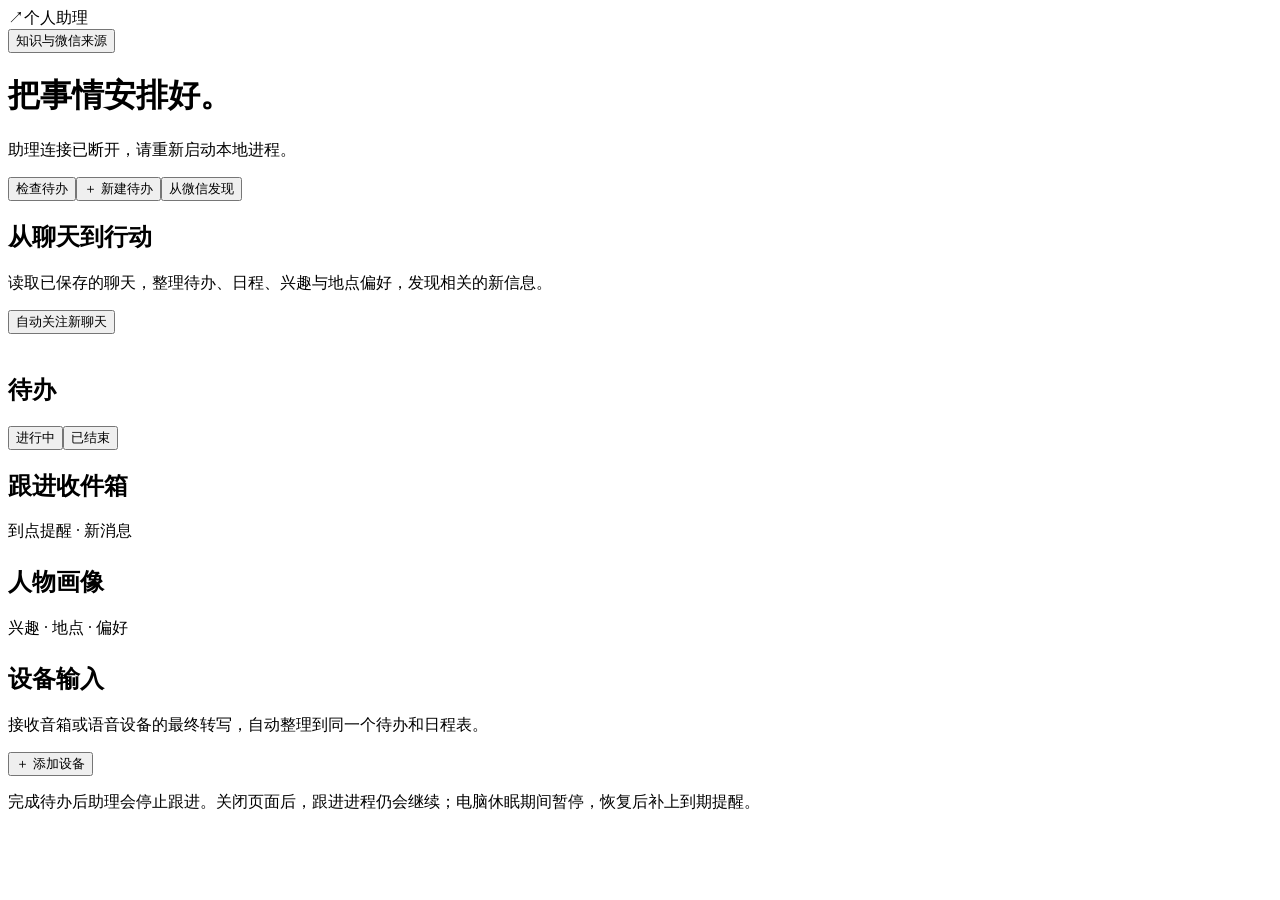
==== presentation/index.html @ 7d673f46 "Prepare personal assistant for independent repository" ====
<!doctype html>
<html lang="zh-CN">
<meta charset="utf-8">
<meta name="viewport" content="width=device-width,initial-scale=1">
<title>个人助理 · 日程与待办</title>
<link rel="stylesheet" href="/assets/base.css">
<style>
.discovery{margin:0 0 24px}.discovery .panel-head{border:0}.discovery-list{padding:0 22px 16px}.scan{padding:9px 0;border-top:1px solid var(--border);font-size:13px}.secondary{margin-top:24px}.choice{display:flex;align-items:center;gap:9px;margin:0;padding:10px;border-bottom:1px solid var(--border);cursor:pointer}.choice input,.inline-check input{width:auto;flex-shrink:0}.inline-check{display:flex;align-items:center;gap:8px}#extract-chats{max-height:260px;overflow:auto;margin-top:12px;border:1px solid var(--border);border-radius:8px}.profile-label{display:flex;justify-content:space-between;gap:12px}.profile-label .pill{flex-shrink:0}#watch-status{margin-top:8px}.insight-body{white-space:pre-wrap;overflow-wrap:anywhere}
</style>
<link rel="stylesheet" href="/assets/calendar.css">
<link rel="stylesheet" href="/assets/recommendations.css">
<link rel="stylesheet" href="/assets/briefing.css">
<header><div class="brand"><span class="mark">↗</span>个人助理</div><div class="actions"><a id="mobile-calendar" hidden>手机日程 ↗</a><button id="sources-open" class="quiet">知识与微信来源</button></div></header>
<main>
  <div class="topline"><div><h1>把事情安排好。</h1><p class="muted status-line" id="status" role="status">正在连接助理…</p></div><div class="top-buttons"><button id="check-now">检查待办</button><button id="new-task">＋ 新建待办</button><button class="primary" id="extract-open">从微信发现</button></div></div>
  <div id="worker-error" class="error" role="alert"></div>
<!-- briefing -->
<!-- calendar -->
  <section class="panel discovery"><div class="panel-head"><div><h2>从聊天到行动</h2><p class="muted">读取已保存的聊天，整理待办、日程、兴趣与地点偏好，发现相关的新信息。</p><p id="watch-status" class="muted"></p><p id="watch-error" class="error" role="alert"></p></div><div class="actions"><button id="start-watch" class="small">自动关注新聊天</button><button id="stop-watch" class="small" hidden>停止自动发现</button></div></div><div id="scans" class="discovery-list"></div></section>
  <div class="columns">
    <section class="panel"><div class="panel-head"><h2>待办<span id="task-count" class="count"></span></h2><div class="tabs"><button data-filter="active" class="selected">进行中</button><button data-filter="closed">已结束</button></div></div><div id="tasks"></div></section>
    <section class="panel"><div class="panel-head"><h2>跟进收件箱<span id="inbox-count" class="count"></span></h2><span class="muted">到点提醒 · 新消息</span></div><div id="inbox"></div></section>
  </div>
  <div class="columns secondary">
    <!-- recommendations -->
    <section class="panel"><div class="panel-head"><h2>人物画像<span id="profile-count" class="count"></span></h2><span class="muted">兴趣 · 地点 · 偏好</span></div><div id="profiles"></div></section>
  </div>
  <section class="panel secondary"><div class="panel-head"><div><h2>设备输入</h2><p class="muted">接收音箱或语音设备的最终转写，自动整理到同一个待办和日程表。</p></div><button id="device-open" class="small">＋ 添加设备</button></div><div id="devices"></div></section>
  <p class="footer">完成待办后助理会停止跟进。关闭页面后，跟进进程仍会继续；电脑休眠期间暂停，恢复后补上到期提醒。</p>
</main>
<dialog id="task-dialog"><form id="task-form"><h2 id="task-dialog-title">新建待办</h2>
  <label for="description">要推进什么</label><input id="description" name="description" required placeholder="例如：把修改后的方案发给对方" autocomplete="off">
  <div id="task-quick-schedule" class="editor-quick-schedule"></div>
  <details id="task-more" class="advanced"><summary>说明、提醒与更多设置</summary>
  <label for="notes">补充说明</label><textarea id="notes" name="notes" rows="2" placeholder="目前进展、需要注意的事"></textarea>
  <div class="form-row"><div><label for="due">截止时间（可选）</label><input type="datetime-local" id="due" name="due_at"></div><div><label for="wake">下次跟进（可选）</label><input type="datetime-local" id="wake" name="wake_at"></div></div>
  <p class="muted" style="margin-top:7px">未指定跟进时间时，在截止时提醒；两者都没填则立即跟进。</p>
  <label for="every">未结束时，每隔多久再跟进</label><select id="every"><option value="3600">1 小时</option><option value="14400">4 小时</option><option value="86400" selected>1 天</option><option value="604800">1 周</option></select>
  <div id="create-scope"><label style="display:flex;gap:8px;align-items:center"><input id="execute" type="checkbox" style="width:auto">保存后让助理分步推进</label><details class="advanced"><summary>关联微信与已有知识</summary>
    <label for="chat-search">查找微信会话</label><div class="search-row"><input id="chat-search" placeholder="会话名称，可留空"><button type="button" id="find-chats">查找</button></div>
    <label for="chat">关联会话（可选）</label><select id="chat"><option value="">不关联</option></select><p class="muted">这个会话收到新消息时也会提醒；下次跟进时间只影响定时提醒。</p>
    <label for="knowledge-query">知识关键词（可选）</label><input id="knowledge-query" placeholder="人物、项目或主题"><p class="muted">跟进时查找 DH 与 RPA 中的相关知识，并保留来源。</p>
    <label for="person-account">对方的明确账号（可选）</label><input id="person-account" placeholder="用于按已确认身份查找人物事实">
  </details></div><p id="bound-source" class="muted source-summary" hidden></p>
  </details>
  <p id="task-error" class="error" role="alert"></p><div class="dialog-actions"><button type="button" data-close="task-dialog">取消</button><button type="submit" class="primary">保存待办</button></div>
</form></dialog>

<dialog id="sources-dialog"><form id="sources-form"><h2>知识与微信来源</h2><p class="muted">新待办会记住创建时的来源。更改配置不会把已有待办关联到其他账号或会话。</p>
  <label for="history-db">微信记录数据库</label><input id="history-db" required>
  <label for="history-account">这份微信记录所属账号</label><input id="history-account" required>
  <label for="dh-paths">DH 知识文件 / Share 目录（每行一个）</label><textarea id="dh-paths" rows="2"></textarea>
  <label for="rpa-paths">RPA 记忆目录（每行一个）</label><textarea id="rpa-paths" rows="2"></textarea>
  <label for="timezone">时间所在时区</label><input id="timezone" required placeholder="Asia/Shanghai">
  <p id="sources-error" class="error" role="alert"></p><div class="dialog-actions"><button type="button" data-close="sources-dialog">取消</button><button type="submit" class="primary">保存来源</button></div>
</form></dialog>
<dialog id="extract-dialog"><form id="extract-form"><h2>从微信发现</h2><p class="muted">选择要关注的会话，助理会从已保存的聊天中整理待办、日程、人物画像和相关机会。每个会话读取所选时间内最新 120 条。</p>
  <label for="extract-search">查找会话</label><div class="search-row"><input id="extract-search" placeholder="会话名称，可留空"><button type="button" id="extract-find">查找</button></div>
  <div id="extract-chats"></div><p id="extract-selection" class="muted"></p>
  <label for="extract-hours">读取范围</label><select id="extract-hours"><option value="24">最近 1 天</option><option value="168" selected>最近 7 天</option><option value="720">最近 30 天</option></select>
  <label class="inline-check"><input id="extract-watch" type="checkbox">每小时继续关注这些会话</label><p class="muted">没有新内容时不调用模型。新发现会保存在下方；相关建议也可推送到微信。</p>
  <p id="extract-error" class="error" role="alert"></p><div class="dialog-actions"><button type="button" data-close="extract-dialog">取消</button><button class="primary" type="submit">开始发现</button></div>
</form></dialog>
<div id="toast" hidden role="status"></div>
<dialog id="device-dialog"><form id="device-form"><h2>添加语音设备</h2>
  <p class="muted">先生成接入地址，再由设备或转写服务提交文字。音箱需要有开放接口或通过桥接接入。</p>
  <label for="device-name">设备名称</label><input id="device-name" required maxlength="200" placeholder="例如：书房音箱">
  <details class="advanced"><summary>说话者身份（可选）</summary><label for="device-speaker">可靠识别为本人的说话者 ID</label><input id="device-speaker" maxlength="200" placeholder="仅在上游能识别本人时填写"><p class="muted">默认身份未确认。设备属于你，不代表收到的话都是你说的。</p></details>
  <p id="device-error" class="error" role="alert"></p><div class="dialog-actions"><button type="button" data-close="device-dialog">取消</button><button type="submit" class="primary">生成接入信息</button></div>
</form></dialog>
<dialog id="device-pairing"><h2>设备接入信息</h2><p class="muted">凭据只在这次显示，请保存到设备或转写服务中。只提交最终转写；重试保留相同的 event_id。</p>
  <label for="device-config">地址、凭据与请求示例</label><textarea id="device-config" rows="15" readonly spellcheck="false"></textarea>
  <div class="dialog-actions"><button type="button" id="device-copy">复制</button><button type="button" data-close="device-pairing" class="primary">已保存</button></div>
</dialog>
<script>
'use strict';
const $=id=>document.getElementById(id);
let state={tasks:[],events:[],inbox:[],sources:{},profiles:[],insights:[],scans:[]}, filter='active', editing=null, toastTimer;
const selectedChats=new Map();
function element(tag,text,cls){const node=document.createElement(tag);if(text!==undefined)node.textContent=text;if(cls)node.className=cls;return node;}
function toast(text){showToast(text);}
async function api(path,data){const options=data===undefined?{}:{method:'POST',headers:{'Content-Type':'application/json'},body:JSON.stringify(data)};const res=await fetch(path,options);const value=await res.json();if(!res.ok)throw Error(value.error||'操作失败');return value;}
function stamp(value,tz){return value==null?'未指定':new Intl.DateTimeFormat('zh-CN',{timeZone:tz||state.sources.timezone||'Asia/Shanghai',month:'numeric',day:'numeric',hour:'2-digit',minute:'2-digit',hour12:false}).format(new Date(value*1000));}
function localValue(value,tz){if(value==null)return '';const p=new Intl.DateTimeFormat('sv-SE',{timeZone:tz,year:'numeric',month:'2-digit',day:'2-digit',hour:'2-digit',minute:'2-digit',hour12:false}).format(new Date(value*1000));return p.replace(' ','T');}
function empty(target,title,detail){const box=element('div',undefined,'empty');box.append(element('b',title),element('p',detail));target.append(box);}
function button(text,action,cls='small'){const b=element('button',text,cls);b.type='button';b.onclick=async()=>{b.disabled=true;try{await action();}catch(error){toast(error.message);}finally{b.disabled=false;}};return b;}
async function change(id,data,message){await api('/api/tasks/'+id,data);toast(message);await refresh();}
function renderTasks(){
  const box=$('tasks');box.replaceChildren();
  const active=state.tasks.filter(t=>!['done','cancelled'].includes(t.status));
  $('task-count').textContent=active.length+' 项';
  const items=state.tasks.filter(t=>filter==='active'?!['done','cancelled'].includes(t.status):['done','cancelled'].includes(t.status));
  if(!items.length){empty(box,filter==='active'?'从聊天里发现要推进的事。':'还没有结束的待办。',filter==='active'?'助理会自动整理新聊天，也可以手动添加。':'完成或取消的待办会保留在这里。');return;}
  for(const task of items){
    const card=element('article',undefined,'task '+task.status),row=element('div',undefined,'row');
    const closed=['done','cancelled'].includes(task.status);
    const check=button(closed?'✓':'',async()=>{
      await api('/api/tasks/'+task.id,{status:closed?'open':'done'});await refresh();
      showToast(closed?'待办已重新打开':'待办已完成',async()=>{await api('/api/tasks/'+task.id,{status:task.status,wake_at:task.wake_at});await refresh();});
    },'check');check.setAttribute('aria-label',closed?'重新开始跟进':'完成待办');row.append(check);
    const body=element('div',undefined,'task-body');
    body.append(button(task.description,()=>openTask(task),'task-title-button'));
    const meta=element('div',undefined,'muted task-meta');
    if(task.status==='waiting')meta.append(element('span','等待回复','pill'));
    if(closed)meta.append(element('span',task.status==='done'?'已完成':'已取消','pill'));
    if(task.scope.chat_id)meta.append(element('span',task.scope.chat_name||'来自微信','task-source'));
    body.append(meta);
    if(task.notes)body.append(element('p',task.notes,'notes task-preview'));
    const actions=element('div',undefined,'actions compact-actions');
    actions.append(button(task.due_at==null?'安排日期':stamp(task.due_at,task.timezone),()=>openTask(task),'date-chip'+(task.due_at!=null&&task.due_at<Date.now()/1000&&!closed?' overdue':'')),button('•••',()=>openTask(task),'more-button'));
    actions.lastChild.setAttribute('aria-label','更多待办操作');body.append(actions);row.append(body);card.append(row);box.append(swipeItem(card,task,'task'));
  }
}
function refText(ref){return [ref.source?.source_id,ref.source?.account_id,ref.document_id||ref.chat_id,ref.record_id||('#'+ref.message_id)].filter(Boolean).join(' · ');}
function renderEvidence(context,reminderId){const outer=element('details');outer.dataset.key='reminder-'+reminderId;outer.append(element('summary','查看聊天原文与知识来源'));if(!(context.messages||[]).length)outer.append(element('p','本次没有可展示的聊天记录。','muted'));const incoming=new Set((context.incoming_refs||[]).map(r=>r.message_id));for(const msg of context.messages||[]){const quote=element('div',undefined,'evidence');quote.append(element('div',(msg.sender.display_name||msg.sender.source_sender_id||'未知发送者')+' · 记录时间 '+stamp(msg.time.recorded_at,context.timezone)+(incoming.has(msg.ref.message_id)?' · 新消息':''),'muted'));quote.append(element('div',msg.content||msg.image_description||'（无文字内容）','quote'),element('div',refText(msg.ref),'ref'));outer.append(quote);}
  const knowledge=context.knowledge||{};if((knowledge.people||[]).length)outer.append(element('p','相关人物：'+knowledge.people.map(p=>p.name).join('、'),'muted'));for(const fact of knowledge.facts||[]){const ev=element('div',undefined,'evidence');ev.append(element('div',fact.authority==='manual_correction'?'人工纠正':fact.authority==='manual_fact'?'人工补充':'已有事实','muted'));const fields=fact.fields;let text=fields.text||fields.summary||fields.description||fields.value||fields.predicate||fields.label||'查看事实详情';ev.append(element('div',typeof text==='string'?text:JSON.stringify(text),'quote'));const detail=element('details');detail.append(element('summary','完整事实与证据'),element('pre',JSON.stringify({内容:fields,证据:fact.evidence},null,2)));ev.append(detail,element('div',refText(fact.ref),'ref'));outer.append(ev);}for(const doc of knowledge.documents||[]){const ev=element('div',undefined,'evidence');ev.append(element('div',doc.title,'task-title'));const d=element('details');d.append(element('summary','阅读相关知识'),element('div',doc.text,'quote'));ev.append(d,element('div',refText(doc.ref),'ref'));outer.append(ev);}for(const error of context.source_errors||[])outer.append(element('div',error.source+'：'+error.error,'error'));return outer;}
function renderWechat(card,item){
  if(!item.wechat_status)return;
  const labels={pending:'等待推送',sending:'正在推送',delivered:'微信接口已接受',retry:'等待重试',failed:'推送失败',unknown:'结果未知，请查看微信；不会自动重发',superseded:'已停止推送'};
  const problem=['retry','failed','unknown'].includes(item.wechat_status);
  card.append(element('p','微信 · '+(labels[item.wechat_status]||item.wechat_status),problem?'error':'muted'));
  if(item.wechat_error)card.append(element('p',item.wechat_error,'error'));
  if(!item.read_at&&['open','waiting'].includes(item.task_status)&&['failed','retry'].includes(item.wechat_status))card.append(button('重试微信推送',async()=>{await api('/api/reminders/'+item.id+'/retry-wechat',{});toast('已安排重试');await refresh();},'small'));
}
function renderInbox(){const box=$('inbox');const opened=new Set([...box.querySelectorAll('details[open][data-key]')].map(d=>d.dataset.key));box.replaceChildren();$('inbox-count').textContent=state.inbox.filter(r=>!r.read_at).length+' 条未读';if(!state.inbox.length){empty(box,'到点了，我会在这里提醒你。','跟进记录会附上相关聊天与已有知识。');return;}for(const item of state.inbox){const card=element('article',undefined,'reminder'+(item.read_at?'':' unread'));const labels={deadline:'期限已到',scheduled:'定时跟进',new_message:'微信新消息'};card.append(element('div',item.trigger.split('+').map(k=>labels[k]||k).join(' · ')+' · '+stamp(item.created_at),'muted meta'),element('h3',item.title),element('p',item.body));if(item.task_status==='done'||item.task_status==='cancelled')card.append(element('span',item.task_status==='done'?'待办已完成':'待办已取消','pill'));const evidence=renderEvidence(item.context,item.id);evidence.open=opened.has(evidence.dataset.key);card.append(evidence);renderWechat(card,item);if(item.notification_status==='failed'||item.notification_status==='retry')card.append(element('p','本机通知未送达；这条提醒已保存在收件箱。','error'));if(!item.read_at)card.append(button('标为已读',async()=>{await api('/api/reminders/'+item.id,{});await refresh();},'small quiet'));box.append(card);}}
function recordEvidence(records,key){const d=element('details');d.dataset.key=key;d.append(element('summary','查看原始记录'));for(const r of records){const q=element('div',undefined,'evidence');q.append(element('div',(r.actor.display_name||'未知发送者')+' · 记录时间 '+stamp(r.time.recorded_at),'muted'),element('div',r.text,'quote'),element('div','会话 '+r.stream_id+' · 消息 #'+r.id,'ref'));d.append(q);}return d;}
function renderProfiles(){const box=$('profiles'),opened=new Set([...box.querySelectorAll('details[open]')].map(d=>d.dataset.key));box.replaceChildren();$('profile-count').textContent=state.profiles.length+' 条';if(!state.profiles.length){empty(box,'从日常表达里了解你。','明确表达和推断会分别标注，每条画像都保留原文。');return;}for(const p of state.profiles){const card=element('article',undefined,'task'),line=element('div',undefined,'profile-label');line.append(element('span',p.subject_name,'task-title'),element('span',({interest:'兴趣',address:'地点',preference:'偏好'})[p.category]||p.category,'pill'));card.append(line,element('div',p.value,'notes'),element('p',(p.confidence==='explicit'?'原文明确表达':'根据原文推断')+(p.is_self===1?' · 本人':p.is_self===0?' · 联系人':' · 身份未确认'),'muted'));const ev=recordEvidence(p.evidence,'profile-'+p.id);ev.open=opened.has(ev.dataset.key);card.append(ev,button('忽略这条画像',async()=>{await api('/api/profiles/'+p.id+'/dismiss',{});await refresh();},'small quiet'));box.append(card);}}
function renderScans(){const watch=state.extraction_watch||{};$('watch-status').textContent=watch.enabled?(watch.mode==='all'?'每分钟发现所有微信会话的新活动 · 从 '+stamp(watch.started_at)+' 开始':'每小时关注 '+(watch.scopes||[]).length+' 个会话')+(watch.checked_at?' · 最近检查 '+stamp(watch.checked_at):'')+' · 下次 '+stamp(watch.next_at):'自动发现未开启';$('watch-error').textContent=watch.last_error?'读取新聊天暂时失败，将自动重试：'+watch.last_error:'';$('stop-watch').hidden=!watch.enabled;$('start-watch').hidden=watch.enabled&&watch.mode==='all';const box=$('scans');box.replaceChildren();if(!state.scans.length){box.append(element('p',watch.enabled?'正在关注新聊天，发现会出现在这里。':'点击“自动关注新聊天”，或从已有聊天中选择提取。','muted'));return;}const labels={queued:'排队中',running:'正在提取',completed:'已完成',failed:'提取失败',interrupted:'已中断'};for(const s of state.scans.slice(0,5)){const row=element('div',undefined,'scan'),r=s.result;row.append(element('div',(s.chat_name||'微信会话')+' · '+(labels[s.status]||s.status)+' · '+stamp(s.created_at),'task-title'));if(r.summary)row.append(element('p',r.summary,'muted'));if(r.created_task_ids?.length||r.updated_task_ids?.length||r.created_event_ids?.length||r.updated_event_ids?.length||r.profile_ids?.length||r.created_insight_ids?.length)row.append(element('p','待办 新增 '+(r.created_task_ids?.length||0)+' / 更新 '+(r.updated_task_ids?.length||0)+' · 日程 新增 '+(r.created_event_ids?.length||0)+' / 更新 '+(r.updated_event_ids?.length||0)+' · 画像 '+(r.profile_ids?.length||0)+' · 推荐 '+(r.created_insight_ids?.length||0),'muted'));if(r.skipped_updates)row.append(element('p',r.skipped_updates+' 项保留了较新的修改或已结束状态。','muted'));if(r.window_limited)row.append(element('p',s.source_kind==='device'?'剩余设备记录将继续分批整理。':'本次读取最新 120 条，更早的记录尚未处理。','muted'));if(s.error)row.append(element('p',s.error,'error'));box.append(row);}}
async function refresh(){try{state=await api('/api/state');$('mobile-calendar').hidden=!state.calendar_url;if(state.calendar_url)$('mobile-calendar').href=state.calendar_url;await renderCalendar();renderTasks();renderInbox();renderScans();renderProfiles();renderInsights();renderBriefings();renderDevices();$('status').replaceChildren(element('span',undefined,'live'),document.createTextNode((state.last_tick?'助理正在跟进 · 最近检查 '+stamp(state.last_tick):'助理正在启动')+(state.wechat?' · 微信提醒已启用':'')+(state.notify?' · 本机通知已启用':'')+(!state.wechat&&!state.notify?' · 提醒保存在收件箱':'')));$('worker-error').textContent=state.last_error?'本轮跟进遇到问题：'+state.last_error:(state.wechat_error||'');}catch(error){$('status').textContent='助理连接已断开，请重新启动本地进程。';}}
function editTask(task=null){editing=task;$('task-form').reset();$('task-error').textContent='';$('task-dialog-title').textContent=task?'编辑待办':'新建待办';$('create-scope').hidden=!!task;$('bound-source').hidden=!task;$('chat').replaceChildren(new Option('不关联',''));if(task){$('description').value=task.description;$('notes').value=task.notes;$('due').value=localValue(task.due_at,task.timezone);$('wake').value=localValue(task.wake_at,task.timezone);$('every').value=String(task.followup_seconds);if(!$('every').value)$('every').append(new Option(task.followup_seconds/3600+' 小时',String(task.followup_seconds),true,true));$('bound-source').textContent='时间所在时区：'+task.timezone+'；关联会话：'+(task.scope.chat_name||task.scope.chat_id||'无');}$('task-more').open=!!task;editorQuickDates('task',task);$('task-dialog').showModal();}
$('new-task').onclick=()=>openTask();for(const b of document.querySelectorAll('[data-close]'))b.onclick=()=>$(b.dataset.close).close();for(const b of document.querySelectorAll('[data-filter]'))b.onclick=()=>{filter=b.dataset.filter;for(const tab of document.querySelectorAll('[data-filter]'))tab.classList.toggle('selected',tab===b);renderTasks();};
$('task-form').onsubmit=async event=>{event.preventDefault();const submit=event.submitter;submit.disabled=true;try{const data={description:$('description').value,notes:$('notes').value,due_at:$('due').value,wake_at:$('wake').value,followup_seconds:Number($('every').value)};let result;if(editing)result=await api('/api/tasks/'+editing.id,data);else{Object.assign(data,{chat_id:$('chat').value,knowledge_query:$('knowledge-query').value,person_account:$('person-account').value,execute:$('execute').checked});result=await api('/api/tasks',data);}$('task-dialog').close();toast(result.source_warnings?.length?'待办已保存，关联来源暂时不可读':'待办已保存');await refresh();}catch(error){$('task-error').textContent=error.message;}finally{submit.disabled=false;}};
$('find-chats').onclick=async()=>{const b=$('find-chats');b.disabled=true;try{const chats=await api('/api/chats?q='+encodeURIComponent($('chat-search').value));$('chat').replaceChildren(new Option('不关联',''));for(const chat of chats)$('chat').append(new Option(chat.display_name+' · '+chat.chat_id,chat.chat_id));toast(chats.length?'找到 '+chats.length+' 个会话':'没有匹配的会话');}catch(error){$('task-error').textContent=error.message;}finally{b.disabled=false;}};
$('sources-open').onclick=()=>{const s=state.sources;$('history-db').value=s.history_db||'';$('history-account').value=s.history_account||'';$('dh-paths').value=(s.dh_knowledge||[]).join('\n');$('rpa-paths').value=(s.rpa_memory||[]).join('\n');$('timezone').value=s.timezone||'Asia/Shanghai';$('sources-error').textContent='';$('sources-dialog').showModal();};
$('sources-form').onsubmit=async event=>{event.preventDefault();event.submitter.disabled=true;try{const lines=id=>$(id).value.split('\n').map(v=>v.trim()).filter(Boolean);await api('/api/sources',{history_db:$('history-db').value,history_account:$('history-account').value,dh_knowledge:lines('dh-paths'),rpa_memory:lines('rpa-paths'),timezone:$('timezone').value});$('sources-dialog').close();toast('来源已保存，对新待办生效');await refresh();}catch(error){$('sources-error').textContent=error.message;}finally{event.submitter.disabled=false;}};
$('check-now').onclick=async()=>{const b=$('check-now');b.disabled=true;try{const result=await api('/api/tick',{});toast(result.reminders.length?'有 '+result.reminders.length+' 条新提醒':'检查完成，暂时没有新的跟进');await refresh();}catch(error){toast(error.message);}finally{b.disabled=false;}};
function selectionLabel(){$('extract-selection').textContent='已选 '+selectedChats.size+' 个会话（最多 10 个）'+(selectedChats.size?'：'+[...selectedChats.values()].join('、'):'');}
async function findExtractChats(){const chats=await api('/api/chats?q='+encodeURIComponent($('extract-search').value));$('extract-chats').replaceChildren();for(const c of chats){const label=element('label',undefined,'choice'),check=element('input');check.type='checkbox';check.value=c.chat_id;check.checked=selectedChats.has(c.chat_id);check.onchange=()=>{if(check.checked)selectedChats.set(c.chat_id,c.display_name);else selectedChats.delete(c.chat_id);selectionLabel();};label.append(check,element('span',c.display_name));$('extract-chats').append(label);}if(!chats.length)$('extract-chats').append(element('p','没有找到会话。','muted'));selectionLabel();}
$('extract-open').onclick=async()=>{$('extract-error').textContent='';selectedChats.clear();const watch=state.extraction_watch||{};for(const s of watch.scopes||[])selectedChats.set(s.chat_id,s.chat_name);$('extract-watch').checked=!!watch.enabled&&watch.mode!=='all';$('extract-search').value='';$('extract-dialog').showModal();try{await findExtractChats();}catch(error){$('extract-error').textContent=error.message;}};
$('extract-find').onclick=async()=>{try{await findExtractChats();}catch(error){$('extract-error').textContent=error.message;}};
$('extract-form').onsubmit=async e=>{e.preventDefault();if(!selectedChats.size){$('extract-error').textContent='请选择要读取的会话。';return;}e.submitter.disabled=true;try{const data={chat_ids:[...selectedChats.keys()],hours:Number($('extract-hours').value)};if($('extract-watch').checked||state.extraction_watch?.mode!=='all')data.watch=$('extract-watch').checked;await api('/api/extract',data);$('extract-dialog').close();toast('已排队，发现会保存在看板中');await refresh();}catch(error){$('extract-error').textContent=error.message;}finally{e.submitter.disabled=false;}};
$('start-watch').onclick=async()=>{const b=$('start-watch');b.disabled=true;try{await api('/api/extract',{watch_all:true});toast('已开始关注新聊天，旧记录只作上下文');await refresh();}catch(error){toast(error.message);}finally{b.disabled=false;}};
$('stop-watch').onclick=async()=>{const b=$('stop-watch');b.disabled=true;try{await api('/api/extract/stop-watch',{});toast('已停止自动发现');await refresh();}catch(error){toast(error.message);}finally{b.disabled=false;}};
</script>
<script src="/assets/swipe.js"></script>
<script src="/assets/calendar.js"></script>
<script src="/assets/recommendations.js"></script>
<script src="/assets/briefing.js"></script>
<script src="/assets/devices.js"></script>
<script>
refresh();setInterval(()=>{if(!document.hidden)refresh();},8000);
</script>
</html>
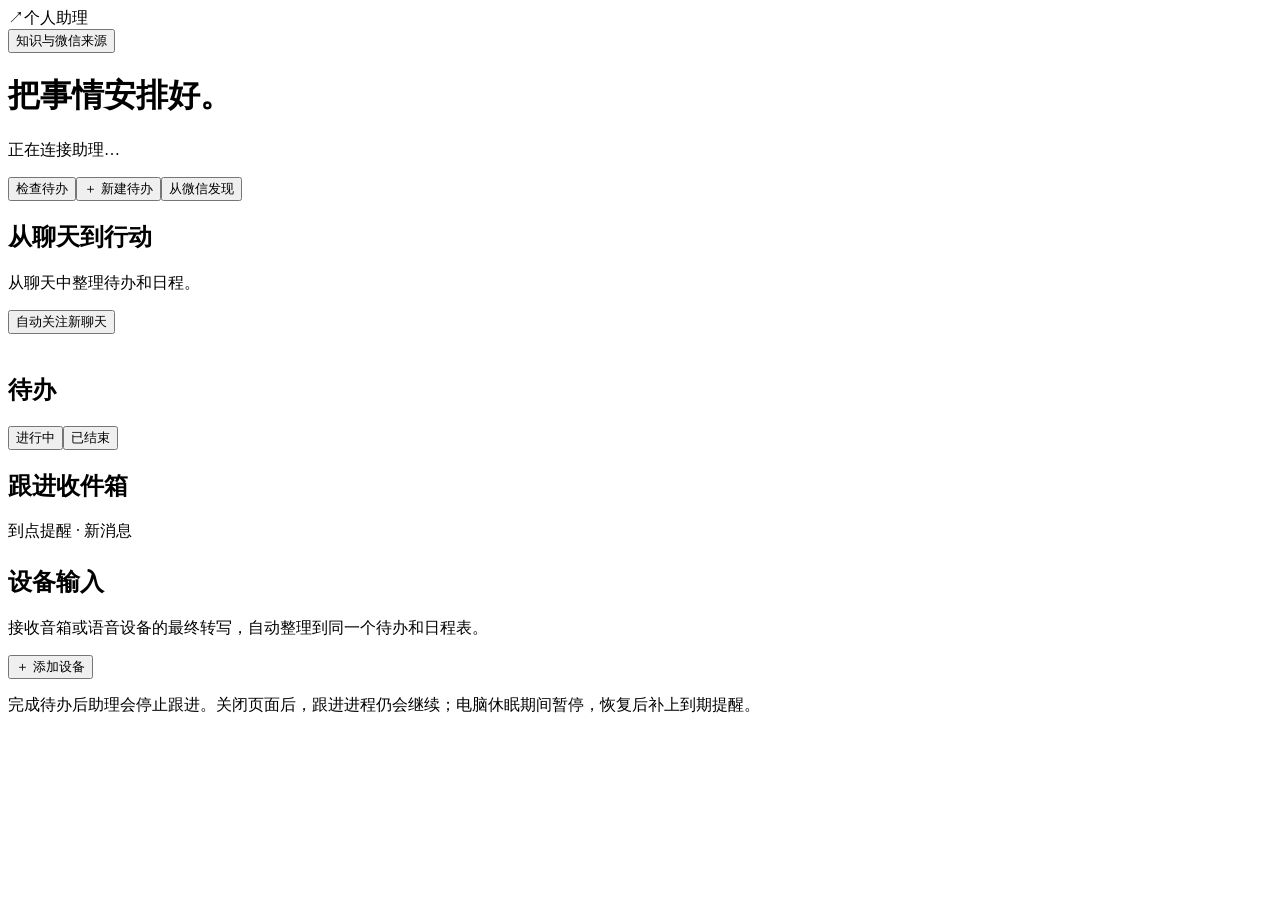
==== commit 2b0b0d6f: "Improve assistant ingestion, push recovery and web resilience Add optional Apple calendar import and" ====
--- a/presentation/index.html
+++ b/presentation/index.html
@@ -5,7 +5,7 @@
 <title>个人助理 · 日程与待办</title>
 <link rel="stylesheet" href="/assets/base.css">
 <style>
-.discovery{margin:0 0 24px}.discovery .panel-head{border:0}.discovery-list{padding:0 22px 16px}.scan{padding:9px 0;border-top:1px solid var(--border);font-size:13px}.secondary{margin-top:24px}.choice{display:flex;align-items:center;gap:9px;margin:0;padding:10px;border-bottom:1px solid var(--border);cursor:pointer}.choice input,.inline-check input{width:auto;flex-shrink:0}.inline-check{display:flex;align-items:center;gap:8px}#extract-chats{max-height:260px;overflow:auto;margin-top:12px;border:1px solid var(--border);border-radius:8px}.profile-label{display:flex;justify-content:space-between;gap:12px}.profile-label .pill{flex-shrink:0}#watch-status{margin-top:8px}.insight-body{white-space:pre-wrap;overflow-wrap:anywhere}
+.discovery{margin:0 0 24px}.discovery .panel-head{border:0}.discovery-list{padding:0 22px 16px}.scan{padding:9px 0;border-top:1px solid var(--border);font-size:13px}.secondary{margin-top:24px}.choice{display:flex;align-items:center;gap:9px;margin:0;padding:10px;border-bottom:1px solid var(--border);cursor:pointer}.choice input,.inline-check input{width:auto;flex-shrink:0}.inline-check{display:flex;align-items:center;gap:8px}#extract-chats{max-height:260px;overflow:auto;margin-top:12px;border:1px solid var(--border);border-radius:8px}#watch-status{margin-top:8px}.insight-body{white-space:pre-wrap;overflow-wrap:anywhere}
 </style>
 <link rel="stylesheet" href="/assets/calendar.css">
 <link rel="stylesheet" href="/assets/recommendations.css">
@@ -16,14 +16,13 @@
   <div id="worker-error" class="error" role="alert"></div>
 <!-- briefing -->
 <!-- calendar -->
-  <section class="panel discovery"><div class="panel-head"><div><h2>从聊天到行动</h2><p class="muted">读取已保存的聊天，整理待办、日程、兴趣与地点偏好，发现相关的新信息。</p><p id="watch-status" class="muted"></p><p id="watch-error" class="error" role="alert"></p></div><div class="actions"><button id="start-watch" class="small">自动关注新聊天</button><button id="stop-watch" class="small" hidden>停止自动发现</button></div></div><div id="scans" class="discovery-list"></div></section>
+  <section class="panel discovery"><div class="panel-head"><div><h2>从聊天到行动</h2><p class="muted">从聊天中整理待办和日程。</p><p id="watch-status" class="muted"></p><p id="watch-error" class="error" role="alert"></p></div><div class="actions"><button id="start-watch" class="small">自动关注新聊天</button><button id="stop-watch" class="small" hidden>停止自动发现</button></div></div><div id="scans" class="discovery-list"></div></section>
   <div class="columns">
     <section class="panel"><div class="panel-head"><h2>待办<span id="task-count" class="count"></span></h2><div class="tabs"><button data-filter="active" class="selected">进行中</button><button data-filter="closed">已结束</button></div></div><div id="tasks"></div></section>
     <section class="panel"><div class="panel-head"><h2>跟进收件箱<span id="inbox-count" class="count"></span></h2><span class="muted">到点提醒 · 新消息</span></div><div id="inbox"></div></section>
   </div>
-  <div class="columns secondary">
+  <div class="secondary">
     <!-- recommendations -->
-    <section class="panel"><div class="panel-head"><h2>人物画像<span id="profile-count" class="count"></span></h2><span class="muted">兴趣 · 地点 · 偏好</span></div><div id="profiles"></div></section>
   </div>
   <section class="panel secondary"><div class="panel-head"><div><h2>设备输入</h2><p class="muted">接收音箱或语音设备的最终转写，自动整理到同一个待办和日程表。</p></div><button id="device-open" class="small">＋ 添加设备</button></div><div id="devices"></div></section>
   <p class="footer">完成待办后助理会停止跟进。关闭页面后，跟进进程仍会继续；电脑休眠期间暂停，恢复后补上到期提醒。</p>
@@ -54,7 +53,7 @@
   <label for="timezone">时间所在时区</label><input id="timezone" required placeholder="Asia/Shanghai">
   <p id="sources-error" class="error" role="alert"></p><div class="dialog-actions"><button type="button" data-close="sources-dialog">取消</button><button type="submit" class="primary">保存来源</button></div>
 </form></dialog>
-<dialog id="extract-dialog"><form id="extract-form"><h2>从微信发现</h2><p class="muted">选择要关注的会话，助理会从已保存的聊天中整理待办、日程、人物画像和相关机会。每个会话读取所选时间内最新 120 条。</p>
+<dialog id="extract-dialog"><form id="extract-form"><h2>从微信发现</h2><p class="muted">选择要关注的会话，助理会从已保存的聊天中整理待办和日程。每个会话读取所选时间内最新 120 条。</p>
   <label for="extract-search">查找会话</label><div class="search-row"><input id="extract-search" placeholder="会话名称，可留空"><button type="button" id="extract-find">查找</button></div>
   <div id="extract-chats"></div><p id="extract-selection" class="muted"></p>
   <label for="extract-hours">读取范围</label><select id="extract-hours"><option value="24">最近 1 天</option><option value="168" selected>最近 7 天</option><option value="720">最近 30 天</option></select>
@@ -72,14 +71,15 @@
   <label for="device-config">地址、凭据与请求示例</label><textarea id="device-config" rows="15" readonly spellcheck="false"></textarea>
   <div class="dialog-actions"><button type="button" id="device-copy">复制</button><button type="button" data-close="device-pairing" class="primary">已保存</button></div>
 </dialog>
+<script src="/assets/connection.js"></script>
 <script>
 'use strict';
 const $=id=>document.getElementById(id);
-let state={tasks:[],events:[],inbox:[],sources:{},profiles:[],insights:[],scans:[]}, filter='active', editing=null, toastTimer;
+let state={tasks:[],events:[],inbox:[],sources:{},insights:[],scans:[]}, filter='active', editing=null, toastTimer;
 const selectedChats=new Map();
 function element(tag,text,cls){const node=document.createElement(tag);if(text!==undefined)node.textContent=text;if(cls)node.className=cls;return node;}
 function toast(text){showToast(text);}
-async function api(path,data){const options=data===undefined?{}:{method:'POST',headers:{'Content-Type':'application/json'},body:JSON.stringify(data)};const res=await fetch(path,options);const value=await res.json();if(!res.ok)throw Error(value.error||'操作失败');return value;}
+function api(path,data){return pageConnection.request(path,data);}
 function stamp(value,tz){return value==null?'未指定':new Intl.DateTimeFormat('zh-CN',{timeZone:tz||state.sources.timezone||'Asia/Shanghai',month:'numeric',day:'numeric',hour:'2-digit',minute:'2-digit',hour12:false}).format(new Date(value*1000));}
 function localValue(value,tz){if(value==null)return '';const p=new Intl.DateTimeFormat('sv-SE',{timeZone:tz,year:'numeric',month:'2-digit',day:'2-digit',hour:'2-digit',minute:'2-digit',hour12:false}).format(new Date(value*1000));return p.replace(' ','T');}
 function empty(target,title,detail){const box=element('div',undefined,'empty');box.append(element('b',title),element('p',detail));target.append(box);}
@@ -124,9 +124,8 @@
 }
 function renderInbox(){const box=$('inbox');const opened=new Set([...box.querySelectorAll('details[open][data-key]')].map(d=>d.dataset.key));box.replaceChildren();$('inbox-count').textContent=state.inbox.filter(r=>!r.read_at).length+' 条未读';if(!state.inbox.length){empty(box,'到点了，我会在这里提醒你。','跟进记录会附上相关聊天与已有知识。');return;}for(const item of state.inbox){const card=element('article',undefined,'reminder'+(item.read_at?'':' unread'));const labels={deadline:'期限已到',scheduled:'定时跟进',new_message:'微信新消息'};card.append(element('div',item.trigger.split('+').map(k=>labels[k]||k).join(' · ')+' · '+stamp(item.created_at),'muted meta'),element('h3',item.title),element('p',item.body));if(item.task_status==='done'||item.task_status==='cancelled')card.append(element('span',item.task_status==='done'?'待办已完成':'待办已取消','pill'));const evidence=renderEvidence(item.context,item.id);evidence.open=opened.has(evidence.dataset.key);card.append(evidence);renderWechat(card,item);if(item.notification_status==='failed'||item.notification_status==='retry')card.append(element('p','本机通知未送达；这条提醒已保存在收件箱。','error'));if(!item.read_at)card.append(button('标为已读',async()=>{await api('/api/reminders/'+item.id,{});await refresh();},'small quiet'));box.append(card);}}
 function recordEvidence(records,key){const d=element('details');d.dataset.key=key;d.append(element('summary','查看原始记录'));for(const r of records){const q=element('div',undefined,'evidence');q.append(element('div',(r.actor.display_name||'未知发送者')+' · 记录时间 '+stamp(r.time.recorded_at),'muted'),element('div',r.text,'quote'),element('div','会话 '+r.stream_id+' · 消息 #'+r.id,'ref'));d.append(q);}return d;}
-function renderProfiles(){const box=$('profiles'),opened=new Set([...box.querySelectorAll('details[open]')].map(d=>d.dataset.key));box.replaceChildren();$('profile-count').textContent=state.profiles.length+' 条';if(!state.profiles.length){empty(box,'从日常表达里了解你。','明确表达和推断会分别标注，每条画像都保留原文。');return;}for(const p of state.profiles){const card=element('article',undefined,'task'),line=element('div',undefined,'profile-label');line.append(element('span',p.subject_name,'task-title'),element('span',({interest:'兴趣',address:'地点',preference:'偏好'})[p.category]||p.category,'pill'));card.append(line,element('div',p.value,'notes'),element('p',(p.confidence==='explicit'?'原文明确表达':'根据原文推断')+(p.is_self===1?' · 本人':p.is_self===0?' · 联系人':' · 身份未确认'),'muted'));const ev=recordEvidence(p.evidence,'profile-'+p.id);ev.open=opened.has(ev.dataset.key);card.append(ev,button('忽略这条画像',async()=>{await api('/api/profiles/'+p.id+'/dismiss',{});await refresh();},'small quiet'));box.append(card);}}
-function renderScans(){const watch=state.extraction_watch||{};$('watch-status').textContent=watch.enabled?(watch.mode==='all'?'每分钟发现所有微信会话的新活动 · 从 '+stamp(watch.started_at)+' 开始':'每小时关注 '+(watch.scopes||[]).length+' 个会话')+(watch.checked_at?' · 最近检查 '+stamp(watch.checked_at):'')+' · 下次 '+stamp(watch.next_at):'自动发现未开启';$('watch-error').textContent=watch.last_error?'读取新聊天暂时失败，将自动重试：'+watch.last_error:'';$('stop-watch').hidden=!watch.enabled;$('start-watch').hidden=watch.enabled&&watch.mode==='all';const box=$('scans');box.replaceChildren();if(!state.scans.length){box.append(element('p',watch.enabled?'正在关注新聊天，发现会出现在这里。':'点击“自动关注新聊天”，或从已有聊天中选择提取。','muted'));return;}const labels={queued:'排队中',running:'正在提取',completed:'已完成',failed:'提取失败',interrupted:'已中断'};for(const s of state.scans.slice(0,5)){const row=element('div',undefined,'scan'),r=s.result;row.append(element('div',(s.chat_name||'微信会话')+' · '+(labels[s.status]||s.status)+' · '+stamp(s.created_at),'task-title'));if(r.summary)row.append(element('p',r.summary,'muted'));if(r.created_task_ids?.length||r.updated_task_ids?.length||r.created_event_ids?.length||r.updated_event_ids?.length||r.profile_ids?.length||r.created_insight_ids?.length)row.append(element('p','待办 新增 '+(r.created_task_ids?.length||0)+' / 更新 '+(r.updated_task_ids?.length||0)+' · 日程 新增 '+(r.created_event_ids?.length||0)+' / 更新 '+(r.updated_event_ids?.length||0)+' · 画像 '+(r.profile_ids?.length||0)+' · 推荐 '+(r.created_insight_ids?.length||0),'muted'));if(r.skipped_updates)row.append(element('p',r.skipped_updates+' 项保留了较新的修改或已结束状态。','muted'));if(r.window_limited)row.append(element('p',s.source_kind==='device'?'剩余设备记录将继续分批整理。':'本次读取最新 120 条，更早的记录尚未处理。','muted'));if(s.error)row.append(element('p',s.error,'error'));box.append(row);}}
-async function refresh(){try{state=await api('/api/state');$('mobile-calendar').hidden=!state.calendar_url;if(state.calendar_url)$('mobile-calendar').href=state.calendar_url;await renderCalendar();renderTasks();renderInbox();renderScans();renderProfiles();renderInsights();renderBriefings();renderDevices();$('status').replaceChildren(element('span',undefined,'live'),document.createTextNode((state.last_tick?'助理正在跟进 · 最近检查 '+stamp(state.last_tick):'助理正在启动')+(state.wechat?' · 微信提醒已启用':'')+(state.notify?' · 本机通知已启用':'')+(!state.wechat&&!state.notify?' · 提醒保存在收件箱':'')));$('worker-error').textContent=state.last_error?'本轮跟进遇到问题：'+state.last_error:(state.wechat_error||'');}catch(error){$('status').textContent='助理连接已断开，请重新启动本地进程。';}}
+function renderScans(){const watch=state.extraction_watch||{};$('watch-status').textContent=watch.enabled?(watch.mode==='all'?'每分钟发现所有微信会话的新活动 · 从 '+stamp(watch.started_at)+' 开始':'每小时关注 '+(watch.scopes||[]).length+' 个会话')+(watch.checked_at?' · 最近检查 '+stamp(watch.checked_at):'')+' · 下次 '+stamp(watch.next_at):'自动发现未开启';$('watch-error').textContent=watch.last_error?'读取新聊天暂时失败，将自动重试：'+watch.last_error:'';$('stop-watch').hidden=!watch.enabled;$('start-watch').hidden=watch.enabled&&watch.mode==='all';const box=$('scans');box.replaceChildren();if(!state.scans.length){box.append(element('p',watch.enabled?'正在关注新聊天，发现会出现在这里。':'点击“自动关注新聊天”，或从已有聊天中选择提取。','muted'));return;}const labels={queued:'排队中',running:'正在提取',completed:'已完成',failed:'提取失败',interrupted:'已中断'};for(const s of state.scans.slice(0,5)){const row=element('div',undefined,'scan'),r=s.result;row.append(element('div',(s.chat_name||'微信会话')+' · '+(labels[s.status]||s.status)+' · '+stamp(s.created_at),'task-title'));if(r.created_task_ids?.length||r.updated_task_ids?.length||r.created_event_ids?.length||r.updated_event_ids?.length||r.created_insight_ids?.length)row.append(element('p','待办 新增 '+(r.created_task_ids?.length||0)+' / 更新 '+(r.updated_task_ids?.length||0)+' · 日程 新增 '+(r.created_event_ids?.length||0)+' / 更新 '+(r.updated_event_ids?.length||0)+' · 推荐 '+(r.created_insight_ids?.length||0),'muted'));if(r.skipped_updates)row.append(element('p',r.skipped_updates+' 项保留了较新的修改或已结束状态。','muted'));if(r.window_limited)row.append(element('p',s.source_kind==='device'?'剩余设备记录将继续分批整理。':'本次读取最新 120 条，更早的记录尚未处理。','muted'));if(s.error)row.append(element('p',s.error,'error'));box.append(row);}}
+const refresh=pageConnection.poll(async()=>{state=await api('/api/state');$('mobile-calendar').hidden=!state.calendar_url;if(state.calendar_url)$('mobile-calendar').href=state.calendar_url;await renderCalendar();renderTasks();renderInbox();renderScans();renderInsights();renderBriefings();renderDevices();$('status').replaceChildren(element('span',undefined,'live'),document.createTextNode((state.last_tick?'助理正在跟进 · 最近检查 '+stamp(state.last_tick):'助理正在启动')+(state.wechat?' · 微信提醒已启用':'')+(state.notify?' · 本机通知已启用':'')+(!state.wechat&&!state.notify?' · 提醒保存在收件箱':'')));$('worker-error').textContent=state.last_error?'本轮跟进遇到问题：'+state.last_error:(state.wechat_error||'');},{onError:error=>{$('status').textContent=error.message;}});
 function editTask(task=null){editing=task;$('task-form').reset();$('task-error').textContent='';$('task-dialog-title').textContent=task?'编辑待办':'新建待办';$('create-scope').hidden=!!task;$('bound-source').hidden=!task;$('chat').replaceChildren(new Option('不关联',''));if(task){$('description').value=task.description;$('notes').value=task.notes;$('due').value=localValue(task.due_at,task.timezone);$('wake').value=localValue(task.wake_at,task.timezone);$('every').value=String(task.followup_seconds);if(!$('every').value)$('every').append(new Option(task.followup_seconds/3600+' 小时',String(task.followup_seconds),true,true));$('bound-source').textContent='时间所在时区：'+task.timezone+'；关联会话：'+(task.scope.chat_name||task.scope.chat_id||'无');}$('task-more').open=!!task;editorQuickDates('task',task);$('task-dialog').showModal();}
 $('new-task').onclick=()=>openTask();for(const b of document.querySelectorAll('[data-close]'))b.onclick=()=>$(b.dataset.close).close();for(const b of document.querySelectorAll('[data-filter]'))b.onclick=()=>{filter=b.dataset.filter;for(const tab of document.querySelectorAll('[data-filter]'))tab.classList.toggle('selected',tab===b);renderTasks();};
 $('task-form').onsubmit=async event=>{event.preventDefault();const submit=event.submitter;submit.disabled=true;try{const data={description:$('description').value,notes:$('notes').value,due_at:$('due').value,wake_at:$('wake').value,followup_seconds:Number($('every').value)};let result;if(editing)result=await api('/api/tasks/'+editing.id,data);else{Object.assign(data,{chat_id:$('chat').value,knowledge_query:$('knowledge-query').value,person_account:$('person-account').value,execute:$('execute').checked});result=await api('/api/tasks',data);}$('task-dialog').close();toast(result.source_warnings?.length?'待办已保存，关联来源暂时不可读':'待办已保存');await refresh();}catch(error){$('task-error').textContent=error.message;}finally{submit.disabled=false;}};
@@ -148,6 +147,6 @@
 <script src="/assets/briefing.js"></script>
 <script src="/assets/devices.js"></script>
 <script>
-refresh();setInterval(()=>{if(!document.hidden)refresh();},8000);
+refresh();
 </script>
 </html>
